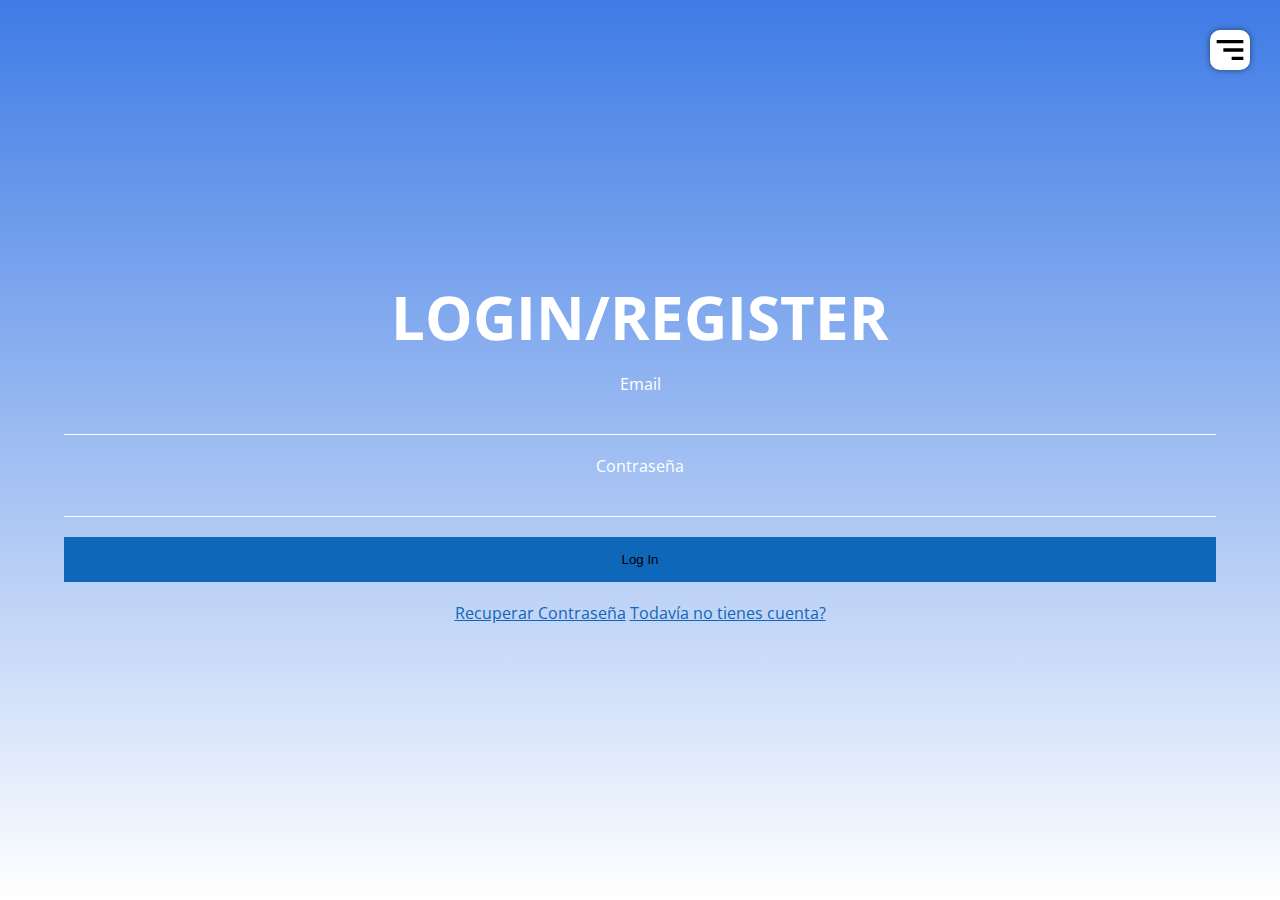
==== Web Completa JS Empresa/submit.html @ 4bd8c4e9 "Add files via upload" ====
<!DOCTYPE html>
<html lang="es">
<head>
    <meta charset="UTF-8">
    <meta name="viewport" content="width=device-width, initial-scale=1.0">
    <title>LogIn</title>
    <link rel="stylesheet" href="estilos.css">
    <link href="https://fonts.googleapis.com/css2?family=Open+Sans:wght@300;400;700&display=swap" rel="stylesheet">
    <link href='https://unpkg.com/boxicons@2.0.5/css/boxicons.min.css' rel='stylesheet'>
</head>
<body>
    <header class="header" id="inicio">
        <img class="hamburguer" src="img/hamburguesa.svg" alt="">
        <nav class="menu-navegacion">
                <a href="index.html">Inicio</a>
        </nav>
        <div class="contenedor head">
            <h1 class="titulo">LOGIN/REGISTER</h1>
            <div class="login-box">
                <form>
                    <!--Email-->
                    <label for="email">Email</label>
                    <input type="email" placeholder="">
                    <!--Contraseña-->
                    <label for="contraseña">Contraseña</label>
                    <input type="contraseña" placeholder="">

                    <input type="submit" value="Log In">

                    <a href="#">Recuperar Contraseña</a>
                    <a href="#">Todavía no tienes cuenta?</a>
                </form>
            </div>
        </div>
    </header>
    <script src="Javascript/menu.js"></script>
    <script src="Javascript/lightbox.js"></script>
</body>
</html>
---- Web Completa JS Empresa/estilos.css ----
*{
    margin: 0;
    padding: 0;
    box-sizing: border-box;
}

:root{
    scroll-behavior: smooth;
}

body{
    font-family: 'Open Sans', sans-serif;
}

.contenedor{
    width: 90%;
    max-width: 1200px;
    overflow: hidden;
    margin: auto;
    padding: 60px 0;
}

.header{
    height: 100vh;
    background-image: linear-gradient(to top, rgba(255, 255, 255, 0.486) 0%, hsla(218, 83%, 48%, 0.822) 100%), url(img/casa.jpg);
    background-repeat: no-repeat;
    background-position: center;
    background-size: cover;
    
}

.head{
    padding: 0;
    height: 100%;
    display: flex;
    flex-direction: column;
    justify-content: center;
    text-align: center;
    color: #fff;
}


.hamburguer{
    position: fixed;
    top: 30px;
    right: 30px;
    background: #fff;
    width: 40px;
    height: 40px;
    cursor: pointer;
    border-radius: 10px;
    box-shadow: 0 0 6px rgba(0, 0, 0, .5);
}

.menu-navegacion{
    position: fixed;
    top: 0;
    width: 30vw;
    height: 100%;
    background-image: linear-gradient(to top, hsla(0, 0%, 100%, 0.486) 0%, hsla(218, 83%, 48%, 0.824) 100%);
    background-image: linear-gradient(135deg, rgb(255, 255, 255, 0.486) 0%, rgba(21, 143, 224, 0.822) 100%);
    display: flex;
    flex-direction: column;
    justify-content: space-evenly;
    align-items: center;
    right: 0;
    transform: translateX(110%);
    transition:transform 0.3s ease-in-out;
    box-shadow: 0 0 6px rgba(0, 0, 0, .5);
}

.spread{
    transform: translateX(0);
}

.menu-navegacion a{
    color: #fff;
    text-decoration: none;
}



.titulo{
    font-size: 60px;
    margin-bottom: 15px;
}

.copy{
    font-weight: 300;
    font-size: 25px;
}

/* Servicios */

.subtitulo{
    color: #155fe0d2;
    font-size: 40px;
    text-align: center;
    font-weight: 300;
    margin-bottom: 30px;
}

.contenedor-servicio{
    display: flex;
    justify-content: space-evenly;
    align-items: center;
    flex-wrap: wrap;
}

.contenedor-servicio img{
    width: 40%;
}

.checklist-servicio{
    width: 45%;
}

.service{
    margin-bottom: 20px;
}

.n-service{
    margin-bottom: 7px;
    color: #155fe0d2;
}

.number{
    display: inline-block;
    background-image: linear-gradient(to top, #ffffff7c 0%, #155fe0d2 100%);
    line-height: 30px;
    text-align: center;
    border-radius: 50%;
    margin-right: 5px;
    width: 30px;
    height: 30px;
    color: #fff;
    font-weight: 700;
}

.gallery{
    background: #f2f2f2;
}

.contenedor-galeria{
    display: flex;
    flex-wrap: wrap;
    justify-content: space-evenly;
    margin-top: 30px;
}

.img-galeria{
    width: 30%;
    display: block;
    margin-bottom: 15px;
    box-shadow: 0 0 6px rgba(0, 0, 0, .6);
    cursor: pointer;
}

.imagen-light{
    position: fixed;
    display: flex;
    align-items: center;
    justify-content: center;
    width: 100%;
    height: 100%;
    top: 0;
    left: 0;
    background: rgba(0, 0, 0, 0.534);
    transform: translate(100%);
    transition: transform .2s ease-in-out;
}

.agregar-imagen{
    width: 60%;
    transform: scale(0);
    border-radius: 10px;
    transition: transform .3s .2s;
}

.showImage{
    transform: scale(1);
}

.show{
    transform: translate(0);
}

.close{
    position: absolute;
    top: 15px;
    right: 15px;
    width: 40px;
    cursor: pointer;
}

.experts{
    width: 100%;
    display: flex;
    flex-wrap: wrap;
    justify-content: space-evenly;
    align-items: center;
}

.cont-expert{
    width: 30%;
    text-align: center;
    margin-bottom: 20px;
}

.cont-expert img{
    display: block;
    margin: auto;
    width: 80%;
}

.n-expert{
    width: 100%;
    display: inline-block;
    margin-top: 20px;
    font-weight: 400;
}

footer{
    background: #155fe0d2;
    padding-bottom: 0.1px;
}

.footer-content{
    display: flex;
    justify-content: space-between;
    align-items: center;
    flex-wrap: wrap;
    padding-top: 60px;
    padding-bottom: 40px;
}


.contact-us{
    width: 40%;
    color: #fff;
}

.brand{
    font-weight: 500;
    font-size: 40px;
}

.brand+p{
    font-weight: 500;
}

.social-media{
    width: 50%;
    display: flex;
    justify-content: flex-end;
}

.social-media-icon{
    display: inline-block;
    margin-left: 20px;
    width: 60px;
    height: 60px;
    border: 1px solid #fff;
    border-radius: 50%;
    text-align: center;
    color: #fff;
}

.social-media-icon i{
    font-size: 30px;
    line-height: 60px;
}

.line{
    width: 90%;
    max-width: 1200px;
    margin: auto;
    height: 2px;
    background: #fff;
    margin-bottom: 60px;
}

.social-media-icon:hover{
    background: #fff;
    color:#155fe0d2;
}

@media screen and (max-width: 800px){
    .menu-navegacion{
        width: 50vw;
    }

    .titulo{
        font-size: 40px;
    }

    .contenedor-servicio img{
        width: 80%;
        margin-bottom: 40px;
    }
    
    .checklist-servicio{
        width: 80%;
    }

    .service{
        margin-bottom: 30px;
    }

    .img-galeria{
        width: 45%;
    }
    
    .agregarImagen{
        width: 80%;
    }

    
    .cont-expert{
        width: 80%;
    }
    
    .footer-content{
        justify-content: center;
    }

    .social-media{
        width: 80%;
        justify-content: space-evenly;
    }

    .social-media-icon{
        margin-left: 0;
    }

    .contact-us{
        text-align: center;
        width: 80%;
        margin-bottom: 40px;
    }
    
}


@media screen and (max-width: 500px){
    .menu-navegacion{
        width: 65vw;
    }

    .hamburguer{
        top: 20px;
        right: 20px;
    }

    .titulo{
        font-size: 30px;
    }

    .subtitulo{
        font-size: 30px;
    }

    .img-galeria{
        width: 95%;
    }
    
    .agregar-imagen{
        width: 90%;
    }

    .social-media{
        width: 100%;
        justify-content: space-evenly;
    }

    .social-media-icon{
        margin-left: 0;
    }

    .contact-us{
        text-align: center;
        width: 95%;
        margin-bottom: 40px;
    }
    
}

.login-box input[type="email"],
.login-box input[type="contraseña"] {
    border: none;
    border-bottom: 1px solid #fff;
    background: transparent;
    outline: none;
    height: 40px;
    color: #fff;
    font-size: 16px;
}

.login-box input {
    width: 100%;
    margin-bottom: 20px;
}

.login-box input[type="submit"]{
    border: none;
    outline: none;
    height: 45px;
    background: rgb(15, 103, 185);
}

.login-box a {
    position: relative;
    color: rgb(15, 103, 185);
}
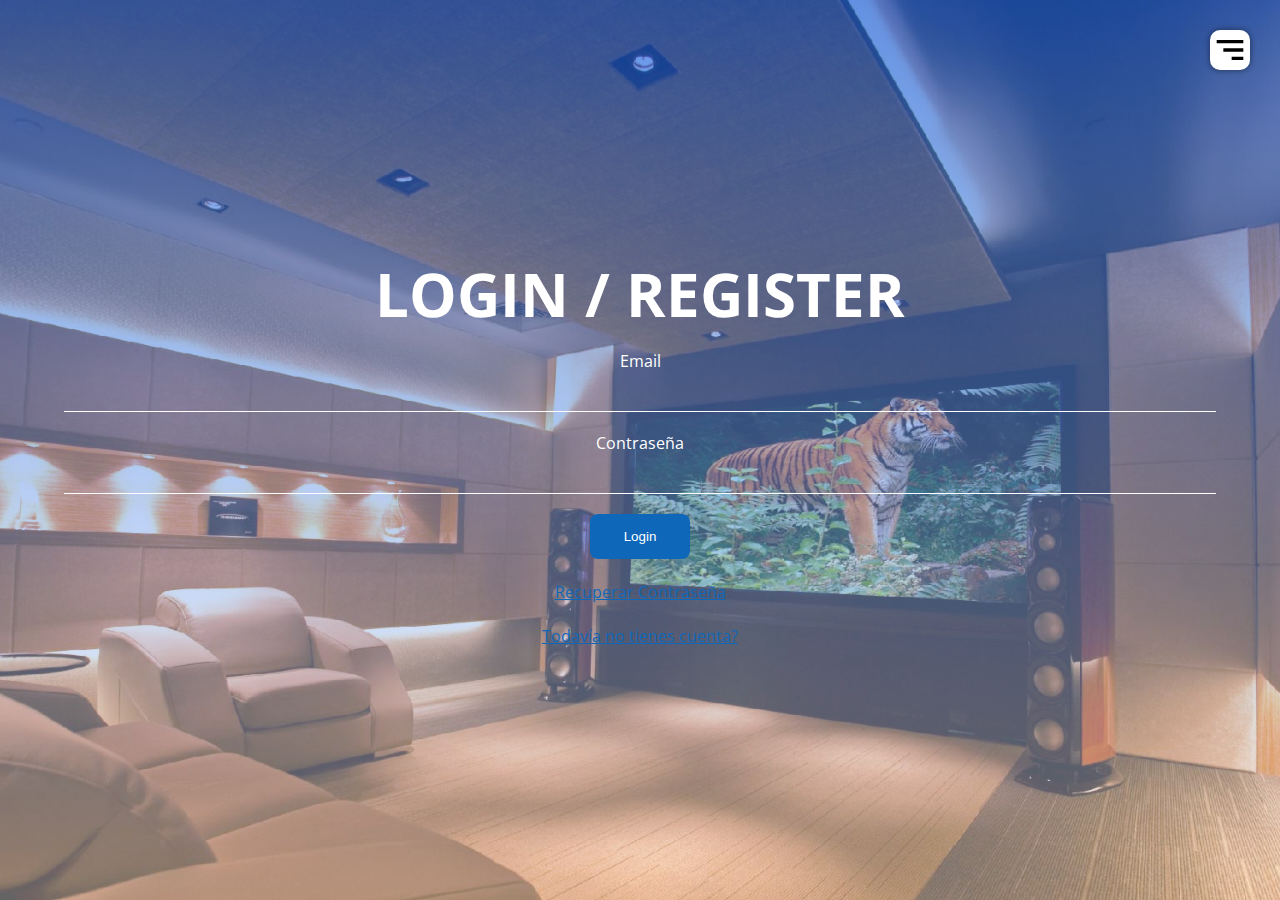
==== commit 87c5cdc5: "Actualización Log-In/Register" ====
--- a/Web Completa JS Empresa/submit.html
+++ b/Web Completa JS Empresa/submit.html
@@ -15,19 +15,24 @@
                 <a href="index.html">Inicio</a>
         </nav>
         <div class="contenedor head">
-            <h1 class="titulo">LOGIN/REGISTER</h1>
+            <h1 class="titulo">LOGIN / REGISTER</h1>
             <div class="login-box">
                 <form>
-                    <!--Email-->
+                    <!-- Email -->
                     <label for="email">Email</label>
                     <input type="email" placeholder="">
-                    <!--Contraseña-->
+
+                    <!-- Contraseña -->
                     <label for="contraseña">Contraseña</label>
                     <input type="contraseña" placeholder="">
+                    
+                    <button type="submit">Login</button> </br>
 
-                    <input type="submit" value="Log In">
+                    </br>
 
-                    <a href="#">Recuperar Contraseña</a>
+                    <!-- Alternativo -->
+                    <a href="#">Recuperar Contraseña</a></br>
+                    </br>
                     <a href="#">Todavía no tienes cuenta?</a>
                 </form>
             </div>
@@ -36,4 +41,4 @@
     <script src="Javascript/menu.js"></script>
     <script src="Javascript/lightbox.js"></script>
 </body>
-</html>+</html>
--- a/Web Completa JS Empresa/estilos.css
+++ b/Web Completa JS Empresa/estilos.css
@@ -22,7 +22,7 @@
 
 .header{
     height: 100vh;
-    background-image: linear-gradient(to top, rgba(255, 255, 255, 0.486) 0%, hsla(218, 83%, 48%, 0.822) 100%), url(img/casa.jpg);
+    background-image: linear-gradient(to top, rgba(255, 255, 255, 0.39) 0%, hsla(218, 83%, 48%, 0.664) 100%), url(img/casa.jpg);
     background-repeat: no-repeat;
     background-position: center;
     background-size: cover;
@@ -57,8 +57,8 @@
     top: 0;
     width: 30vw;
     height: 100%;
-    background-image: linear-gradient(to top, hsla(0, 0%, 100%, 0.486) 0%, hsla(218, 83%, 48%, 0.824) 100%);
-    background-image: linear-gradient(135deg, rgb(255, 255, 255, 0.486) 0%, rgba(21, 143, 224, 0.822) 100%);
+    background-image: linear-gradient(to top,hsla(204, 83%, 48%, 0.822) 0%, rgba(21, 95, 224, 0.824) 100%);
+    background-image: linear-gradient(135deg,rgba(21, 95, 224, 0.824) 0%, hsla(204, 83%, 48%, 0.822) 100%);
     display: flex;
     flex-direction: column;
     justify-content: space-evenly;
@@ -240,6 +240,10 @@
     color: #fff;
 }
 
+.contact-us a {
+    color: #fff;
+}
+
 .brand{
     font-weight: 500;
     font-size: 40px;
@@ -401,14 +405,51 @@
     margin-bottom: 20px;
 }
 
-.login-box input[type="submit"]{
+.login-box button[type="submit"] {
     border: none;
     outline: none;
     height: 45px;
+    width: 100px;
+    border-radius: 8px;
     background: rgb(15, 103, 185);
+    color: #fff;
 }
 
 .login-box a {
-    position: relative;
+    position: bottom;
+    padding: 15px;
     color: rgb(15, 103, 185);
-}+}
+
+.login-box a:hover {
+    color: #fff;
+}
+
+.formulario-contacto input[type="text"],
+.formulario-contacto input[type="email"],
+.formulario-contacto input[type="telefono"],
+.formulario-contacto input[type="asunto"], 
+.formulario-contacto input[type="mensaje"] {
+    border: none;
+    border-bottom: 1px solid #fff;
+    background: transparent;
+    outline: none;
+    height: 40px;
+    color: #fff;
+    font-size: 26px;
+}
+
+.formulario-contacto input {
+    width: 100%;
+    margin-bottom: 20px;
+}
+
+.formulario-contacto button[type="submit"] {
+    border: none;
+    outline: none;
+    height: 45px;
+    width: 100px;
+    border-radius: 8px;
+    background: rgb(15, 103, 185);
+    color: #fff;
+}
